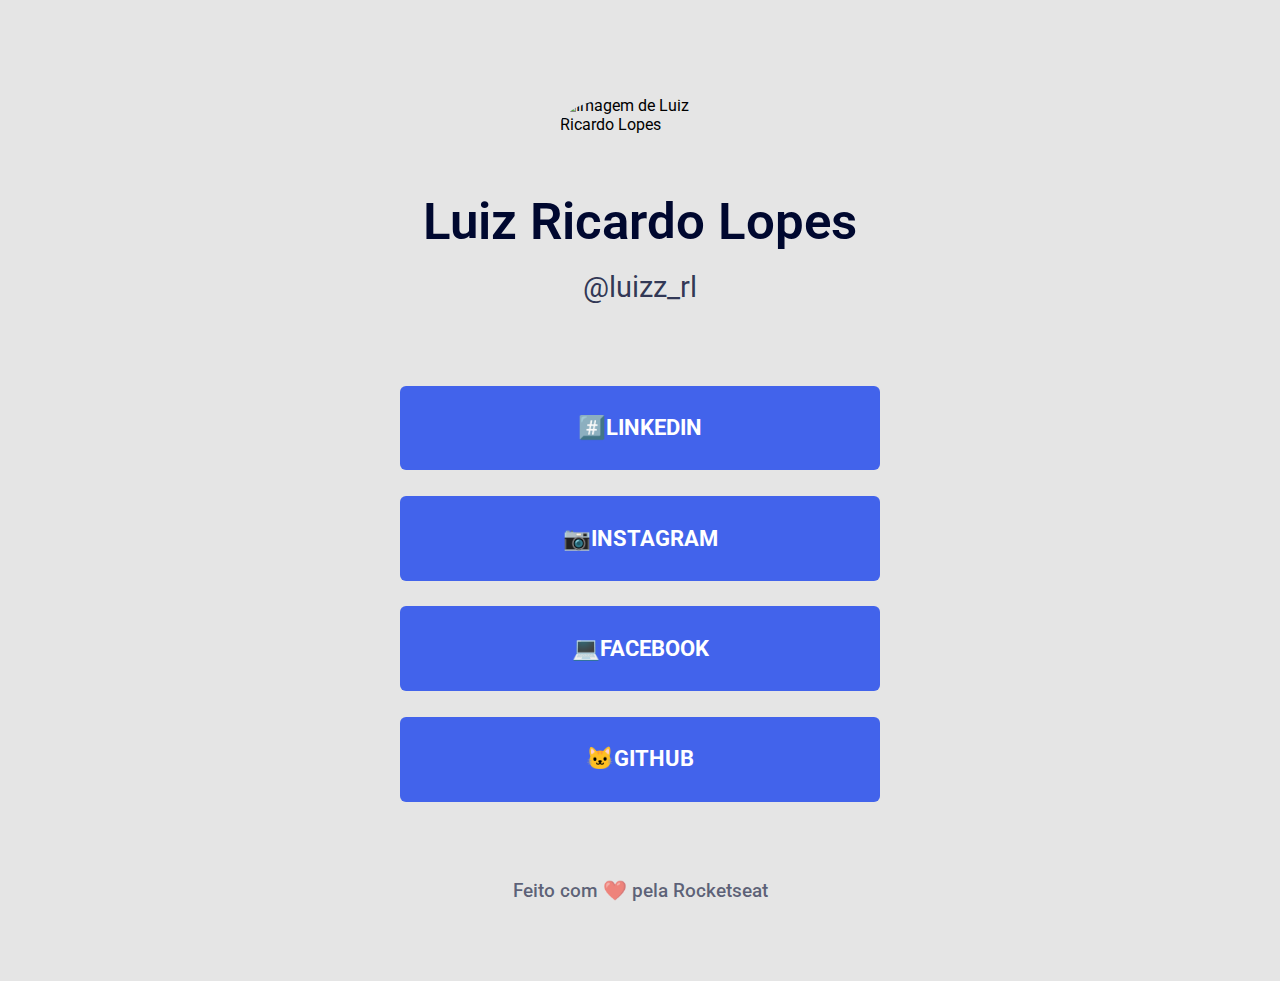
==== index.html @ a045bbd4 "criação do html e css para o projeto" ====
<!DOCTYPE html>
<html lang="pt-br">
  <head>
    <link rel="preconnect" href="https://fonts.googleapis.com" />
    <link rel="preconnect" href="https://fonts.gstatic.com" crossorigin />

    <meta charset="UTF-8" />
    <meta name="viewport" content="width=device-width, initial-scale=1.0" />

    <link
      href="https://fonts.googleapis.com/css2?family=Roboto:wght@400;500;700&display=swap"
      rel="stylesheet"
    />

    <link rel="stylesheet" href="style.css" />

    <title>RocketLinks</title>
  </head>
  <body>
    <img
      src="https://github.com/Luiz-Ricardo-Lopes.png"
      alt="Imagem de Luiz Ricardo Lopes"
    />

    <h1>Luiz Ricardo Lopes</h1>
    <p>@luizz_rl</p>

    <ul>
      <li>
        <a
          href="https://www.linkedin.com/in/luiz-ricardo-lopes-34ab51233/"
          target="_blank"
          >#️⃣LinkedIn</a
        >
      </li>
      <li>
        <a href="https://www.instagram.com/luizz_rl" target="_blank"
          >📷Instagram</a
        >
      </li>
      <li>
        <a href="https://www.facebook.com/luiz.porkolovisk" target="_blank"
          >💻Facebook</a
        >
      </li>
      <li>
        <a href="https://github.com/Luiz-Ricardo-Lopes" target="_blank"
          >🐱GitHub</a
        >
      </li>
    </ul>

    <footer>
      Feito com ❤️ pela
      <a href="https://www.rocketseat.com.br/" target="_blank">Rocketseat</a>
    </footer>
  </body>
</html>
---- style.css ----
* {
  margin: 0;
  padding: 0;
  box-sizing: border-box;
}

root {
  font-size: 62.5%;
}

body {
  font-family: 'Roboto', sans-serif;
  width: 30rem;
  height: 50.5rem;
  margin: 6rem auto 4.8rem;

  display: flex;
  align-items: center;
  flex-direction: column;

  background: #e5e5e5;
}

img {
  width: 10rem;
  height: 10rem;
  border-radius: 50%;

  margin-bottom: 2.4rem;
}

h1 {
  font-weight: 600;
  font-size: 3.2rem;
  line-height: 3.8rem;

  color: #00082f;

  margin-bottom: 0.8rem;
}

p {
  font-weight: 400;
  font-size: 1.8rem;
  line-height: 150%;

  color: rgba(0, 8, 47, 0.8);

  margin-bottom: 4.8rem;
}
ul {
  display: flex;
  flex-direction: column;
  gap: 1.6rem;
}

li {
  display: flex;
  justify-content: center;
  align-items: center;

  width: 30rem;
  height: 5.3rem;

  font-weight: 700;
  font-size: 1.4rem;
  line-height: 150%;

  background: #4263eb;
  border-radius: 6px;

  text-decoration: none;
  text-transform: uppercase;
}
li:hover {
  background: #364fc7;
}

a {
  color: #ffffff;
  text-decoration: none;
}

footer {
  font-weight: 500;
  font-size: 1.2rem;
  line-height: 1.6rem;

  color: rgba(0, 8, 47, 0.6);
  margin-top: 4.8rem;
}

footer a {
  color: rgba(0, 8, 47, 0.6);
}
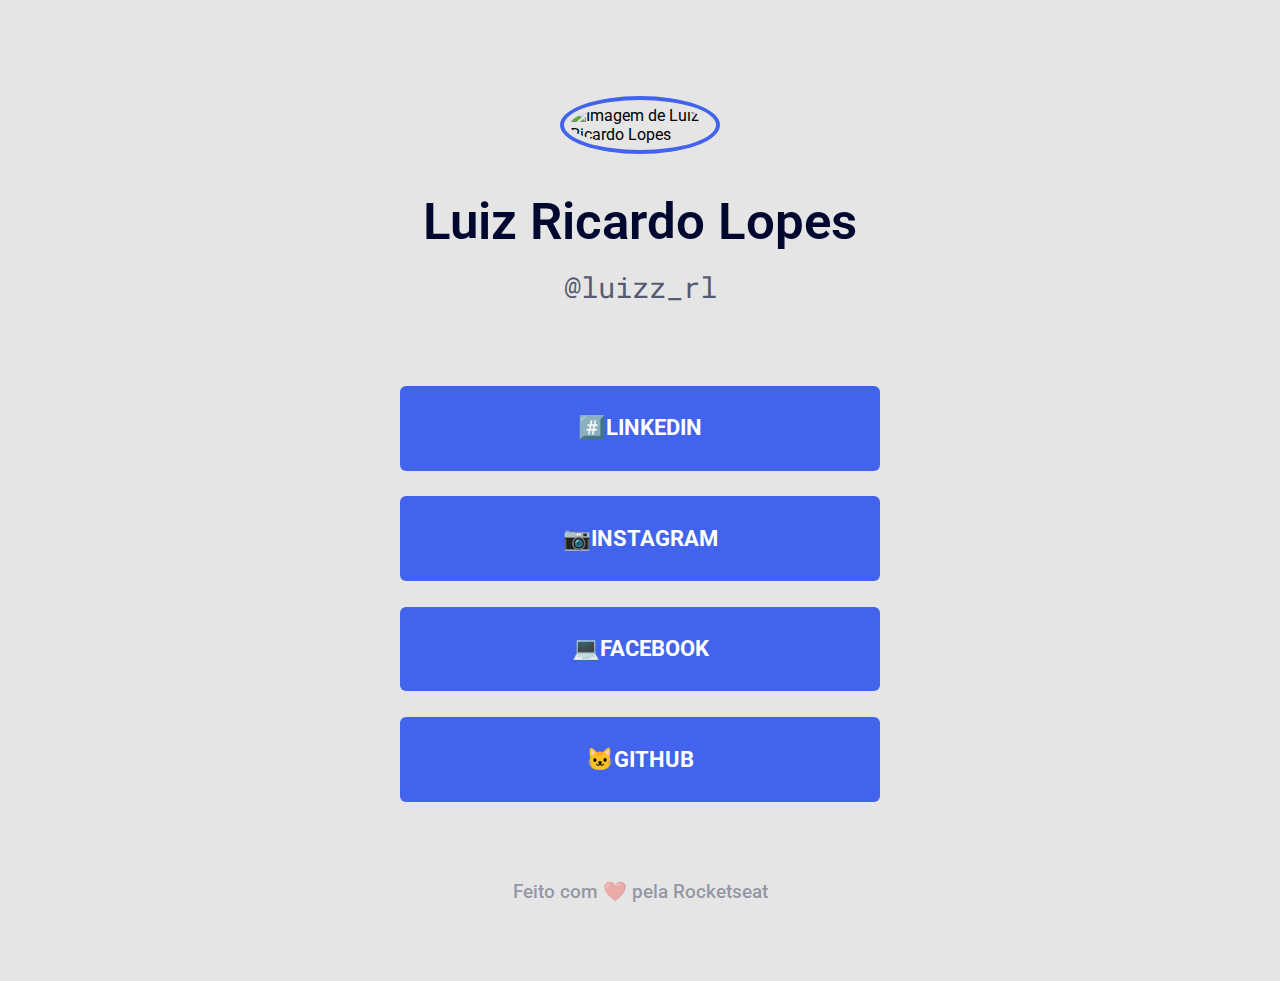
==== commit 38035e7a: "fonte para o @" ====
--- a/index.html
+++ b/index.html
@@ -8,7 +8,7 @@
     <meta name="viewport" content="width=device-width, initial-scale=1.0" />
 
     <link
-      href="https://fonts.googleapis.com/css2?family=Roboto:wght@400;500;700&display=swap"
+      href="https://fonts.googleapis.com/css2?family=Roboto+Mono&family=Roboto:wght@500;700&display=swap"
       rel="stylesheet"
     />
 
--- a/style.css
+++ b/style.css
@@ -22,8 +22,10 @@
 }
 
 img {
+  border: 4px #4263eb solid;
   width: 10rem;
   height: 10rem;
+  padding: 0.37rem;
   border-radius: 50%;
 
   margin-bottom: 2.4rem;
@@ -40,11 +42,12 @@
 }
 
 p {
-  font-weight: 400;
+  font-family: 'Roboto Mono', monospace;
   font-size: 1.8rem;
   line-height: 150%;
 
   color: rgba(0, 8, 47, 0.8);
+  opacity: 0.8;
 
   margin-bottom: 4.8rem;
 }
@@ -52,6 +55,7 @@
   display: flex;
   flex-direction: column;
   gap: 1.6rem;
+  list-style: none;
 }
 
 li {
@@ -69,8 +73,9 @@
   background: #4263eb;
   border-radius: 6px;
 
-  text-decoration: none;
   text-transform: uppercase;
+
+  transition: background 400ms;
 }
 li:hover {
   background: #364fc7;
@@ -87,9 +92,16 @@
   line-height: 1.6rem;
 
   color: rgba(0, 8, 47, 0.6);
+  opacity: 0.6;
   margin-top: 4.8rem;
+
+  transition: opacity 400ms;
 }
 
 footer a {
   color: rgba(0, 8, 47, 0.6);
 }
+
+footer:hover {
+  opacity: 1;
+}
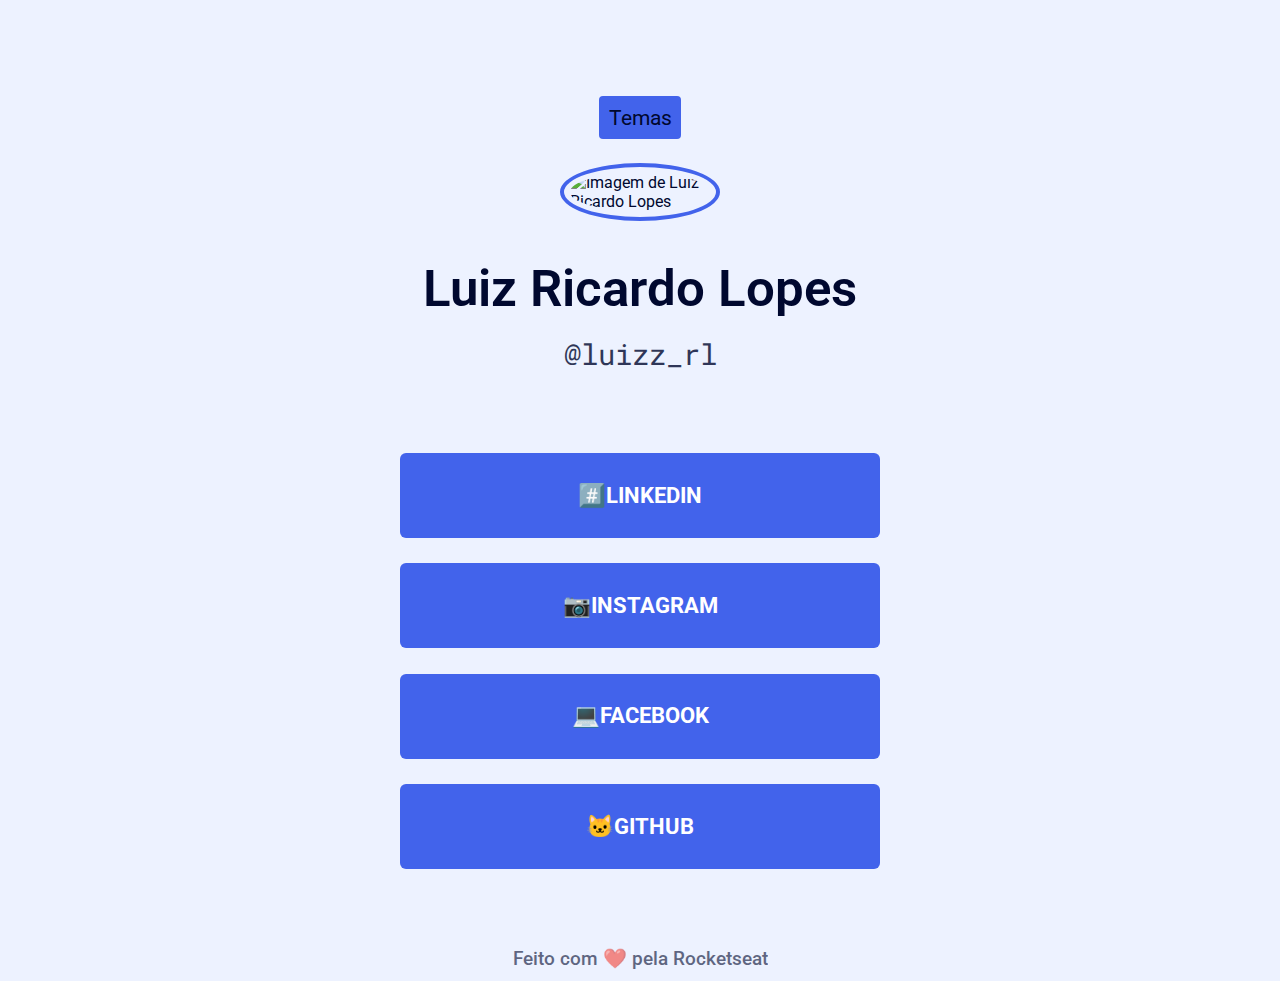
==== commit 9b83c35a: "criação da função para mudança de temas" ====
--- a/index.html
+++ b/index.html
@@ -7,16 +7,27 @@
     <meta charset="UTF-8" />
     <meta name="viewport" content="width=device-width, initial-scale=1.0" />
 
+    <link rel="stylesheet" href="style.css" />
     <link
       href="https://fonts.googleapis.com/css2?family=Roboto+Mono&family=Roboto:wght@500;700&display=swap"
       rel="stylesheet"
     />
 
-    <link rel="stylesheet" href="style.css" />
-
     <title>RocketLinks</title>
   </head>
   <body>
+    <button id="theme">Temas</button>
+    <div id="menu" class="menu">
+      <input type="radio" id="dark-blue" value="dark-blue" />
+      <label for="dark-blue">Dark-Blue</label>
+
+      <input type="radio" id="dark-pink" value="dark-pink" />
+      <label for="dark-pink">Dark-Pink</label>
+
+      <input type="radio" id="pink" value="pink" />
+      <label for="pink">Pink</label>
+    </div>
+
     <img
       src="https://github.com/Luiz-Ricardo-Lopes.png"
       alt="Imagem de Luiz Ricardo Lopes"
@@ -54,5 +65,7 @@
       Feito com ❤️ pela
       <a href="https://www.rocketseat.com.br/" target="_blank">Rocketseat</a>
     </footer>
+
+    <script src="/main.js" type="module"></script>
   </body>
 </html>
--- a/style.css
+++ b/style.css
@@ -6,6 +6,13 @@
 
 root {
   font-size: 62.5%;
+}
+
+html {
+  --bg-color: #edf2ff;
+  --text-color: #00082f;
+  --primary-color: #4263eb;
+  --primary-color-dark: #364fc7;
 }
 
 body {
@@ -18,11 +25,53 @@
   align-items: center;
   flex-direction: column;
 
-  background: #e5e5e5;
+  color: var(--text-color);
+  background: var(--bg-color);
+}
+
+#theme {
+  font-family: 'Roboto', sans-serif;
+  font-size: 1.3rem;
+  padding: 0.6rem;
+
+  color: var(--text-color);
+
+  border-radius: 4px;
+  border: none;
+  background-color: var(--primary-color);
+}
+
+label {
+  font-size: 1.3rem;
+  font-weight: bold;
+}
+
+.menu {
+  visibility: hidden;
+}
+
+body.dark-blue {
+  --bg-color: #00082f;
+  --text-color: #ffffff;
+  --primary-color: #4263eb;
+}
+
+body.dark-pink {
+  --bg-color: #1f000b;
+  --text-color: #fff0f6;
+  --primary-color: #d6336c;
+  --primary-color-dark: #a61e4d;
+}
+
+body.pink {
+  --bg-color: #ffffff;
+  --text-color: #00082f;
+  --primary-color: #d6336c;
+  --primary-color-dark: #a61e4d;
 }
 
 img {
-  border: 4px #4263eb solid;
+  border: var(--primary-color) 4px solid;
   width: 10rem;
   height: 10rem;
   padding: 0.37rem;
@@ -36,8 +85,6 @@
   font-size: 3.2rem;
   line-height: 3.8rem;
 
-  color: #00082f;
-
   margin-bottom: 0.8rem;
 }
 
@@ -46,7 +93,7 @@
   font-size: 1.8rem;
   line-height: 150%;
 
-  color: rgba(0, 8, 47, 0.8);
+  color: var(--text-color);
   opacity: 0.8;
 
   margin-bottom: 4.8rem;
@@ -70,7 +117,7 @@
   font-size: 1.4rem;
   line-height: 150%;
 
-  background: #4263eb;
+  background: var(--primary-color);
   border-radius: 6px;
 
   text-transform: uppercase;
@@ -78,7 +125,7 @@
   transition: background 400ms;
 }
 li:hover {
-  background: #364fc7;
+  background: var(--primary-color-dark);
 }
 
 a {
@@ -91,7 +138,7 @@
   font-size: 1.2rem;
   line-height: 1.6rem;
 
-  color: rgba(0, 8, 47, 0.6);
+  color: var(--text-color);
   opacity: 0.6;
   margin-top: 4.8rem;
 
@@ -99,7 +146,7 @@
 }
 
 footer a {
-  color: rgba(0, 8, 47, 0.6);
+  color: var(--text-color);
 }
 
 footer:hover {
